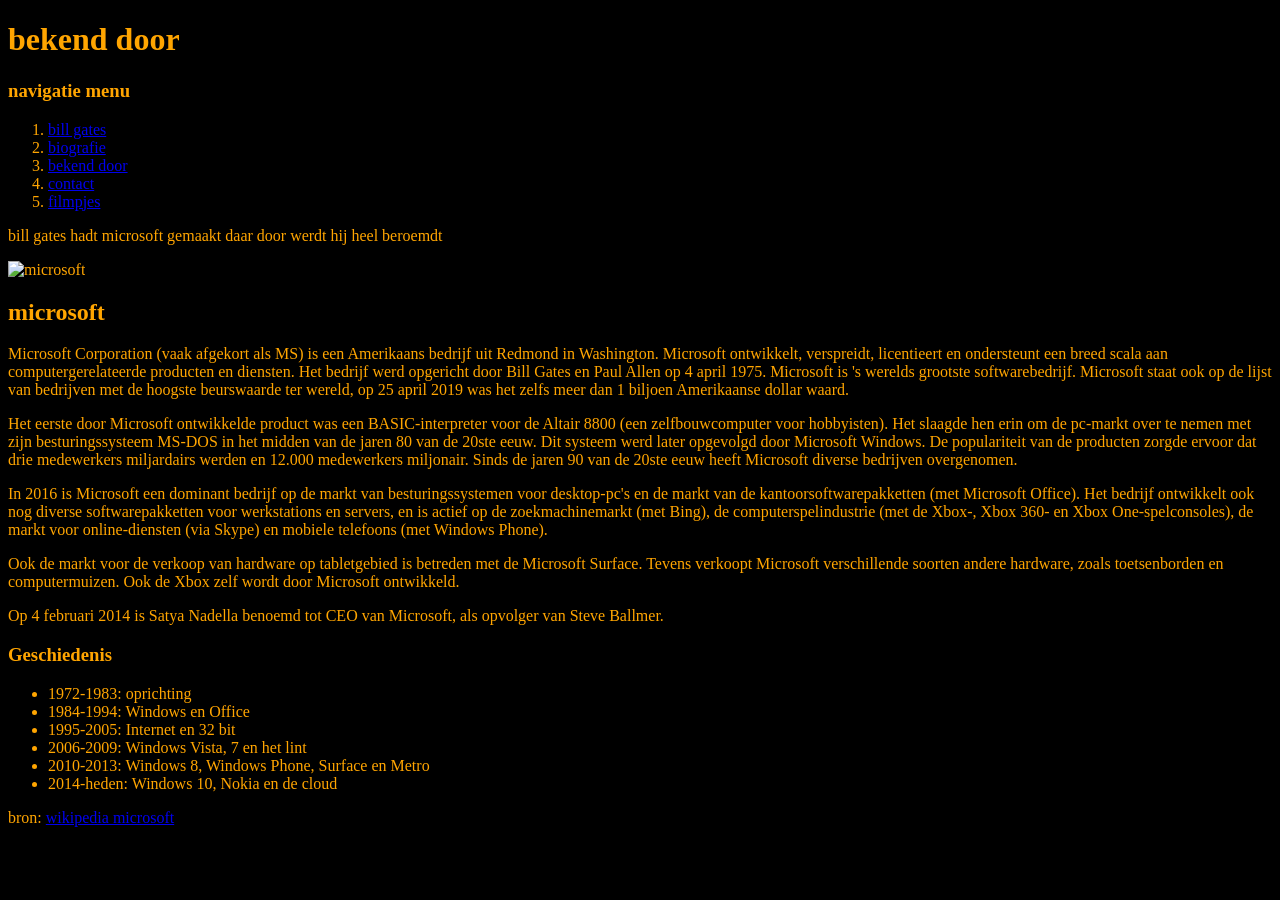
==== bekendoor.html @ 5a81c0df "Add files via upload" ====
<!DOCTYPE html>
<html lang="nl" dir="ltr">
  <head>
    <link rel="stylesheet" href="styles.css">
    <meta charset="utf-8">
    <title>bekend door</title>
  </head>
  <body>
      <h1>bekend door</h1>
      <h3>navigatie menu</h3>
    <ol>
      <li> <a href="billgates.html">bill gates</a> </li>
      <li><a href="biografie.html">biografie</a> </li>
      <li><a href="bekendoor.html">bekend door</a></li>
      <li> <a href="contact.html">contact</a> </li>
      <li> <a href="filmpjes.html">filmpjes</a> </li>
    </ol>
    <p>bill gates hadt microsoft gemaakt daar door werdt hij
      heel beroemdt</p>
<img src="microsoft.png" alt="microsoft">
<h2>microsoft</h2>
  <p>Microsoft Corporation (vaak afgekort als MS) is een Amerikaans
     bedrijf uit Redmond in Washington. Microsoft ontwikkelt,
     verspreidt, licentieert en ondersteunt een breed scala aan
     computergerelateerde producten en diensten. Het bedrijf werd
     opgericht door Bill Gates en Paul Allen op 4 april 1975.
     Microsoft is 's werelds grootste softwarebedrijf.
     Microsoft staat ook op de lijst van bedrijven met de hoogste
     beurswaarde ter wereld, op 25 april 2019 was het zelfs meer
     dan 1 biljoen Amerikaanse dollar waard.</p>
     <p>Het eerste door Microsoft ontwikkelde product was een
       BASIC-interpreter voor de Altair 8800 (een zelfbouwcomputer
       voor hobbyisten). Het slaagde hen erin om de pc-markt over
       te nemen met zijn besturingssysteem MS-DOS in het midden
       van de jaren 80 van de 20ste eeuw. Dit systeem werd later
       opgevolgd door Microsoft Windows. De populariteit van de
       producten zorgde ervoor dat drie medewerkers miljardairs
       werden en 12.000 medewerkers miljonair. Sinds de jaren 90
       van de 20ste eeuw heeft Microsoft diverse bedrijven
       overgenomen.</p>
       <p>In 2016 is Microsoft een dominant bedrijf op de markt
         van besturingssystemen voor desktop-pc's en de markt van
          de kantoorsoftwarepakketten (met Microsoft Office). Het
          bedrijf ontwikkelt ook nog diverse softwarepakketten
          voor werkstations en servers, en is actief op de
          zoekmachinemarkt (met Bing), de computerspelindustrie
          (met de Xbox-, Xbox 360- en Xbox One-spelconsoles),
          de markt voor online-diensten (via Skype) en mobiele
          telefoons (met Windows Phone).</p>
<p>Ook de markt voor de verkoop van hardware op tabletgebied is
  betreden met de Microsoft Surface. Tevens verkoopt Microsoft
  verschillende soorten andere hardware, zoals toetsenborden en
  computermuizen. Ook de Xbox zelf wordt door Microsoft
  ontwikkeld.</p>
  <p>Op 4 februari 2014 is Satya Nadella benoemd tot CEO van
    Microsoft, als opvolger van Steve Ballmer.</p>
    <h3>Geschiedenis</h3>
    <ul>
      <li>1972-1983: oprichting</li>
      <li>1984-1994: Windows en Office</li>
      <li>1995-2005: Internet en 32 bit</li>
      <li>2006-2009: Windows Vista, 7 en het lint</li>
      <li>2010-2013: Windows 8, Windows Phone, Surface en Metro</li>
      <li>2014-heden: Windows 10, Nokia en de cloud</li>
    </ul>
<p>bron: <a href="https://nl.wikipedia.org/wiki/Microsoft">
  wikipedia microsoft</a> </p>
  </body>
</html>
---- styles.css ----
body{
background-color: black;
color: orange;
}
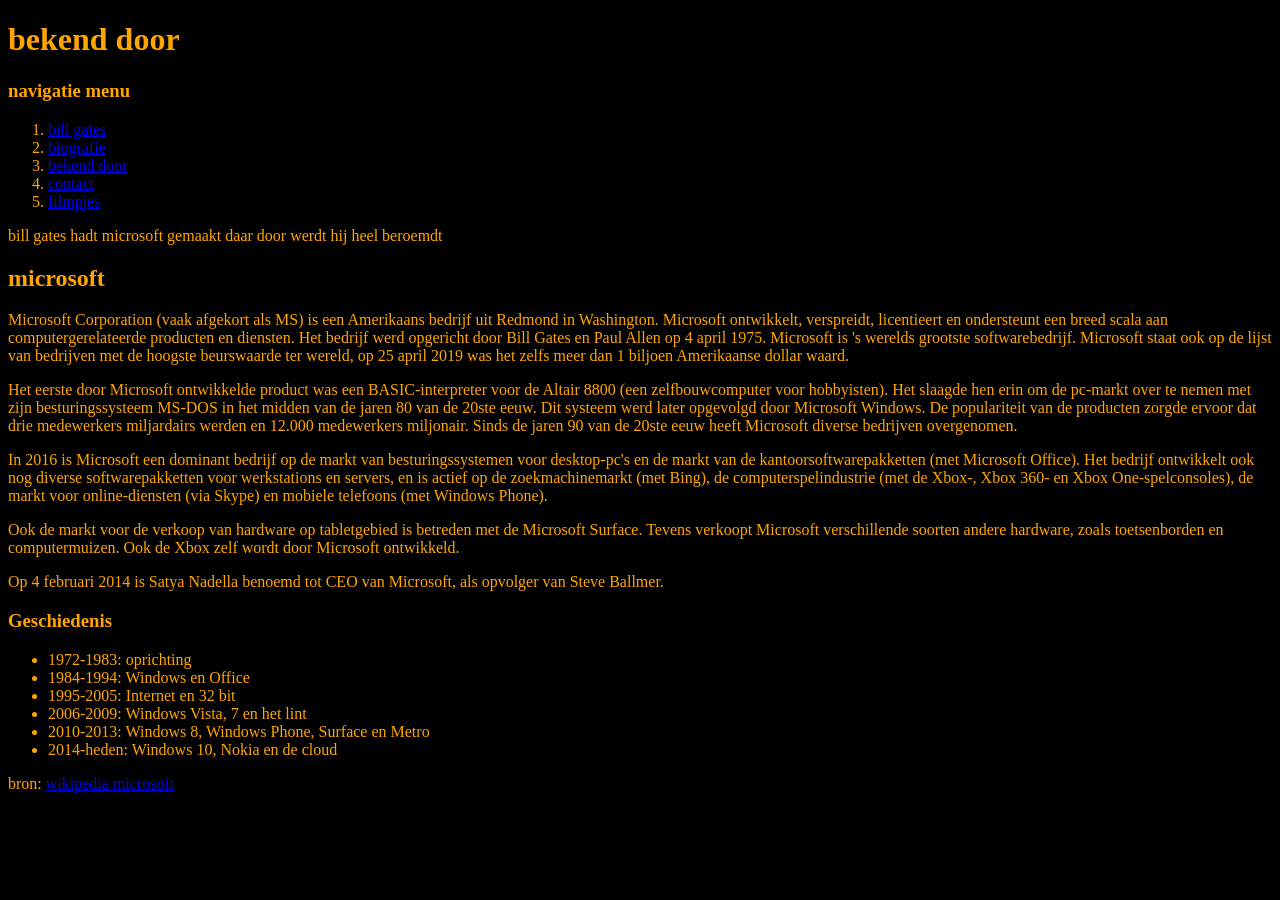
==== commit 75449076: "Update bekendoor.html" ====
--- a/bekendoor.html
+++ b/bekendoor.html
@@ -17,7 +17,6 @@
     </ol>
     <p>bill gates hadt microsoft gemaakt daar door werdt hij
       heel beroemdt</p>
-<img src="microsoft.png" alt="microsoft">
 <h2>microsoft</h2>
   <p>Microsoft Corporation (vaak afgekort als MS) is een Amerikaans
      bedrijf uit Redmond in Washington. Microsoft ontwikkelt,
